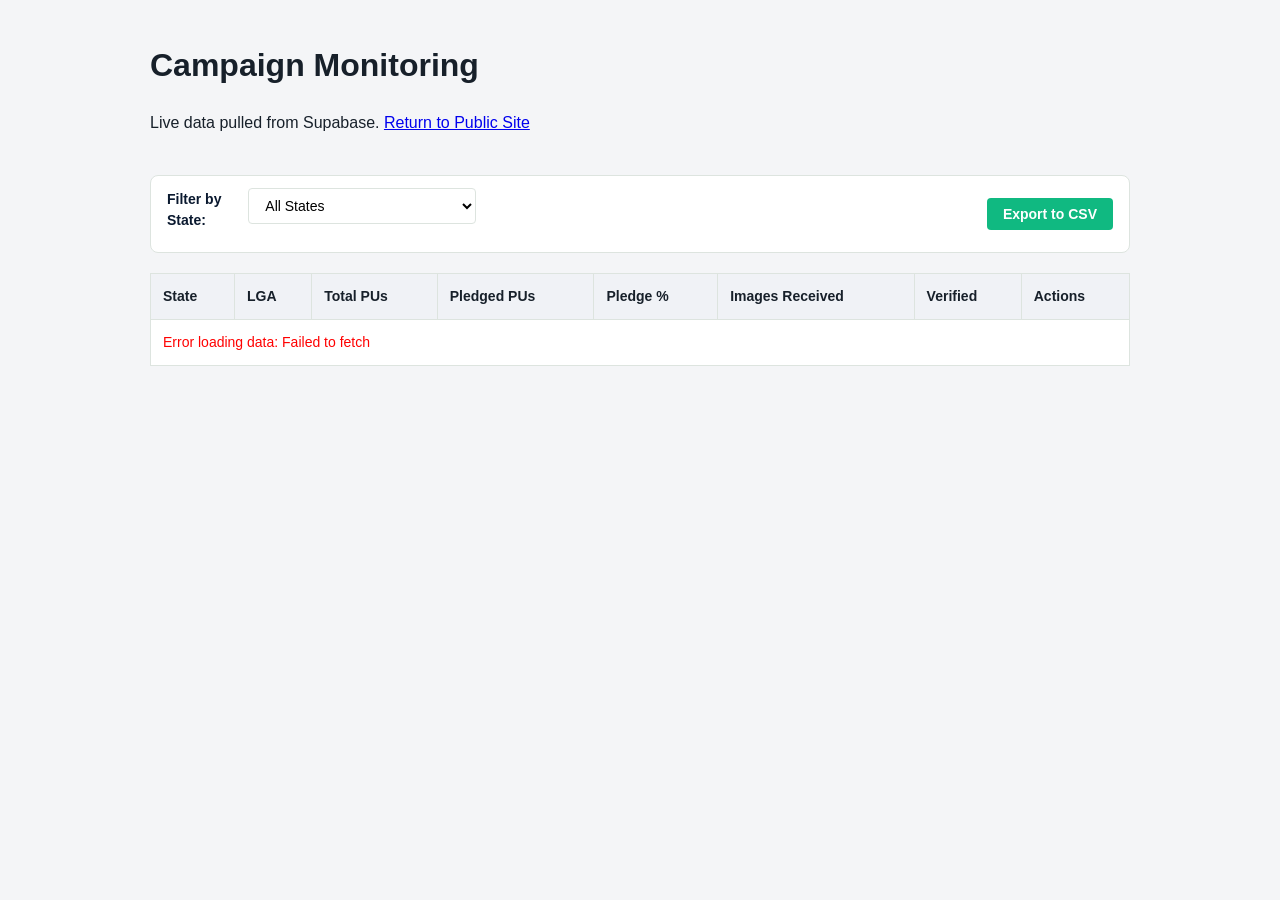
==== admin.html @ 3403c320 "Enhance filter bar with export button and styling Updated filter bar to include export functionality" ====
<!DOCTYPE html>
<html lang="en">
<head>
    <meta charset="UTF-8">
    <meta name="viewport" content="width=device-width, initial-scale=1.0">
    <title>Campaign Monitoring & Verification</title>
    <link rel="stylesheet" href="style.css">
    <style>
        body { padding: 20px; font-family: 'Inter', sans-serif; background: #F4F5F7; }
        table { width: 100%; border-collapse: collapse; margin-top: 20px; font-size: 14px; background: white; }
        th, td { padding: 12px; border: 1px solid #DDE4DF; text-align: left; }
        th { background: #f0f2f6; font-weight: 600; }
        tr:nth-child(even) { background: #fafbfc; }
        .highlight { background: #fff7e6; font-weight: bold; }
        
        /* Filter Bar Styles */
        .filter-bar { display: flex; justify-content: space-between; align-items: center; margin-top: 24px; background: white; padding: 12px 16px; border: 1px solid #DDE4DF; border-radius: 8px; }
        .filter-group { display: flex; align-items: center; gap: 12px; }
        .filter-group label { font-weight: 700; font-size: 14px; color: #0A192F; }
        .filter-group select { padding: 8px 12px; border: 1px solid #DDE4DF; border-radius: 4px; font-size: 14px; font-weight: 500; outline: none; cursor: pointer; min-width: 200px; }
        
        /* Export Button */
        .btn-export { background: #10B981; color: white; padding: 8px 16px; border: none; border-radius: 4px; font-size: 14px; font-weight: bold; cursor: pointer; transition: background 0.15s; }
        .btn-export:hover { background: #059669; }

        /* Main Table Button */
        .btn-manage { background: #0A192F; color: white; padding: 6px 12px; border: none; border-radius: 4px; cursor: pointer; font-weight: 600; font-size: 12px; }
        .btn-manage:hover { background: #1f3a5f; }

        /* Modal Styles */
        .modal { display: none; position: fixed; top: 0; left: 0; width: 100%; height: 100%; background: rgba(0,0,0,0.5); align-items: center; justify-content: center; z-index: 1000; }
        .modal-content { background: white; padding: 24px; border-radius: 8px; width: 95%; max-width: 700px; max-height: 90vh; overflow-y: auto; }
        .modal-header { display: flex; justify-content: space-between; align-items: center; margin-bottom: 16px; border-bottom: 1px solid #DDE4DF; padding-bottom: 12px; }
        .close-btn { background: none; border: none; font-size: 24px; cursor: pointer; color: #0A192F; }
        
        /* Search Bar inside Modal */
        .search-bar { display: flex; gap: 10px; margin-bottom: 20px; }
        .search-bar input { flex: 1; padding: 10px; border: 1px solid #DDE4DF; border-radius: 6px; font-size: 14px; }
        .search-bar button { background: #087443; color: white; padding: 10px 20px; border: none; border-radius: 6px; font-weight: bold; cursor: pointer; }

        /* Record Details */
        .record-box { border: 1px solid #DDE4DF; border-radius: 8px; padding: 16px; background: #F9FAFB; margin-bottom: 16px; display: none; }
        .detail-row { display: flex; justify-content: space-between; padding: 8px 0; border-bottom: 1px solid #E5E7EB; font-size: 14px; }
        .detail-row:last-child { border-bottom: none; }
        .detail-label { font-weight: 600; color: #4B5563; }
        .detail-value { font-weight: 700; color: #0A192F; }
        
        .btn-edit { background: #F59E0B; color: white; padding: 10px; border: none; border-radius: 6px; cursor: pointer; font-size: 14px; font-weight: bold; width: 100%; margin-bottom: 8px; }
        .btn-recall { background: #EF4444; color: white; padding: 10px; border: none; border-radius: 6px; cursor: pointer; font-size: 14px; font-weight: bold; width: 100%; }
        
        /* Edit Form */
        .form-grid { display: grid; grid-template-columns: 1fr 1fr; gap: 12px; margin-bottom: 16px; display: none; }
        .form-group label { display: block; font-size: 12px; font-weight: 600; margin-bottom: 4px; }
        .form-group input { width: 100%; padding: 8px; border: 1px solid #DDE4DF; border-radius: 4px; }

        /* Toast Notification Styles */
        #toast-container { position: fixed; bottom: 24px; right: 24px; z-index: 9999; display: flex; flex-direction: column; gap: 10px; }
        .toast { background: #087443; color: white; padding: 14px 20px; border-radius: 6px; box-shadow: 0 4px 12px rgba(0,0,0,0.15); font-weight: 600; font-size: 14px; opacity: 0; transform: translateY(20px); transition: all 0.3s ease; display: flex; align-items: center; gap: 8px; }
        .toast.error { background: #EF4444; }
        .toast.show { opacity: 1; transform: translateY(0); }
    </style>
</head>
<body>

<div class="container">
    <div style="display: flex; justify-content: space-between; align-items: center;">
        <div>
            <h1>Campaign Monitoring</h1>
            <p>Live data pulled from Supabase. <a href="index.html">Return to Public Site</a></p>
        </div>
    </div>
    
    <!-- Filter & Export Bar -->
    <div class="filter-bar">
        <div class="filter-group">
            <label for="stateFilter">Filter by State:</label>
            <select id="stateFilter" onchange="filterTable()">
                <option value="ALL">All States</option>
                <!-- Populated via JS -->
            </select>
        </div>
        
        <button class="btn-export" onclick="exportTableToCSV('campaign_monitoring.csv')">
            Export to CSV
        </button>
    </div>

    <div style="overflow-x: auto;">
        <table id="data-table">
            <thead>
                <tr>
                    <th>State</th>
                    <th>LGA</th>
                    <th>Total PUs</th>
                    <th>Pledged PUs</th>
                    <th>Pledge %</th>
                    <th>Images Received</th>
                    <th>Verified</th>
                    <th>Actions</th>
                </tr>
            </thead>
            <tbody id="table-body">
                <tr><td colspan="8">Loading data...</td></tr>
            </tbody>
        </table>
    </div>
</div>

<!-- LGA Management Modal -->
<div id="manageModal" class="modal">
    <div class="modal-content">
        <div class="modal-header">
            <h2 id="modalTitle">Manage Records: LGA Name</h2>
            <button class="close-btn" onclick="closeModal()">&times;</button>
        </div>
        
        <!-- View 1: Search for PU -->
        <div id="modal-view-search">
            <p style="font-size: 13px; color: #4B5563; margin-bottom: 12px;">Enter a specific Polling Unit Code to view, edit, or recall its record.</p>
            
            <div class="search-bar">
                <input type="text" id="searchPUCode" placeholder="e.g., 13/15/06/008">
                <button onclick="searchPU()">Search</button>
            </div>

            <!-- Search Results Box -->
            <div id="search-result-box" class="record-box">
                <h4 id="result-pu-title" style="margin-bottom: 12px; color: #087443;"></h4>
                
                <div class="detail-row"><span class="detail-label">Registered Voters</span><span class="detail-value" id="val-registered">--</span></div>
                <div class="detail-row"><span class="detail-label">Accredited Voters</span><span class="detail-value" id="val-accredited">--</span></div>
                <div class="detail-row"><span class="detail-label">Valid Votes</span><span class="detail-value" id="val-valid">--</span></div>
                <div class="detail-row"><span class="detail-label">Rejected Votes</span><span class="detail-value" id="val-rejected">--</span></div>
                
                <div style="display: grid; grid-template-columns: 1fr 1fr; gap: 10px; margin-top: 12px;">
                    <div class="detail-row"><span class="detail-label">APC</span><span class="detail-value" id="val-apc">--</span></div>
                    <div class="detail-row"><span class="detail-label">PDP</span><span class="detail-value" id="val-pdp">--</span></div>
                    <div class="detail-row"><span class="detail-label">ADC</span><span class="detail-value" id="val-adc">--</span></div>
                    <div class="detail-row"><span class="detail-label">NDC</span><span class="detail-value" id="val-ndc">--</span></div>
                </div>

                <div style="margin-top: 16px;">
                    <button class="btn-edit" onclick="showEditForm()">Edit / Correct Figures</button>
                    <button class="btn-recall" onclick="recallRecord()">Recall Record (Mark Invalid)</button>
                </div>
            </div>
        </div>

        <!-- View 2: Edit Form (Hidden by default) -->
        <div id="modal-view-edit" style="display: none;">
            <h3 id="edit-pu-title" style="margin-bottom: 16px; color: #087443;"></h3>
            <div class="form-grid" id="edit-form-grid" style="display: grid;">
                <div class="form-group"><label>Registered Voters</label><input type="number" id="edit-registered"></div>
                <div class="form-group"><label>Accredited Voters</label><input type="number" id="edit-accredited"></div>
                <div class="form-group"><label>Valid Votes</label><input type="number" id="edit-valid"></div>
                <div class="form-group"><label>Rejected Votes</label><input type="number" id="edit-rejected"></div>
                <div class="form-group"><label>APC</label><input type="number" id="edit-apc"></div>
                <div class="form-group"><label>PDP</label><input type="number" id="edit-pdp"></div>
                <div class="form-group"><label>ADC</label><input type="number" id="edit-adc"></div>
                <div class="form-group"><label>NDC</label><input type="number" id="edit-ndc"></div>
            </div>
            <div style="display: flex; gap: 10px; margin-top: 16px;">
                <button style="background: #E5E7EB; color: #0A192F; padding: 10px 16px; border: none; border-radius: 6px; font-weight: bold; cursor: pointer; flex: 1;" onclick="backToSearch()">Cancel</button>
                <button style="background: #087443; color: white; padding: 10px 16px; border: none; border-radius: 6px; font-weight: bold; cursor: pointer; flex: 1;" onclick="saveEdit()">Save Correction</button>
            </div>
        </div>
    </div>
</div>

<!-- Toast Container -->
<div id="toast-container"></div>

<script>
    const SUPABASE_URL = "https://slewytwwohwfxsyasorw.supabase.co";
    const SUPABASE_ANON_KEY = "eyJhbGciOiJIUzI1NiIsInR5cCI6IkpXVCJ9.eyJpc3MiOiJzdXBhYmFzZSIsInJlZiI6InNsZXd5dHd3b2h3ZnhzeWFzb3J3Iiwicm9sZSI6ImFub24iLCJpYXQiOjE3OTAwMDQ3NDcsImV4cCI6MjEwNTU4MDc0N30.MRBpz7VtXN1cv6tWet5BCSGBkO_USJpsVlCfn648GFc";
    
    const headers = {
        "apikey": SUPABASE_ANON_KEY,
        "Authorization": `Bearer ${SUPABASE_ANON_KEY}`,
        "Content-Type": "application/json"
    };

    let currentRecordId = null;
    let currentState = "";
    let currentLga = "";
    let globalDashboardData = []; 

    // --- TOAST NOTIFICATION HELPER ---
    function showToast(message, isError = false) {
        const container = document.getElementById("toast-container");
        const toast = document.createElement("div");
        toast.className = "toast" + (isError ? " error" : "");
        toast.innerHTML = (isError ? "❌ " : "✅ ") + message;
        container.appendChild(toast);
        
        setTimeout(() => toast.classList.add("show"), 10);
        setTimeout(() => {
            toast.classList.remove("show");
            setTimeout(() => toast.remove(), 300);
        }, 3000);
    }

    // --- EXPORT TO CSV FUNCTION ---
    function exportTableToCSV(filename) {
        const csv = [];
        const rows = document.querySelectorAll("#data-table tr");
        
        // Loop through all rows (headers and body)
        rows.forEach((row, index) => {
            const rowData = [];
            const cols = row.querySelectorAll("th, td");
            
            // Skip the "Actions" column (the last one)
            for (let i = 0; i < cols.length - 1; i++) {
                // Clean up text and wrap in quotes to handle commas in names
                let text = cols[i].innerText.trim();
                // If it's the "Manage Records" button column, skip
                if (text === "Manage Records") continue; 
                
                rowData.push(`"${text.replace(/"/g, '""')}"`);
            }
            
            // Only add row if it has data (prevents adding empty rows if table is empty)
            if (rowData.length > 0) {
                csv.push(rowData.join(","));
            }
        });

        // Create Blob and trigger download
        const csvFile = new Blob([csv.join("\n")], { type: "text/csv;charset=utf-8;" });
        const downloadLink = document.createElement("a");
        document.body.appendChild(downloadLink);
        
        if (navigator.msSaveOrOpenBlob) {
            navigator.msSaveOrOpenBlob(csvFile, filename); // For IE/Edge
        } else {
            downloadLink.href = URL.createObjectURL(csvFile);
            downloadLink.download = filename;
            downloadLink.click();
        }
        
        document.body.removeChild(downloadLink);
        showToast("CSV Exported successfully!");
    }

    // 1. Load Main Dashboard
    async function loadDashboard() {
        try {
            const res = await fetch(`${SUPABASE_URL}/rest/v1/campaign_monitoring?order=state_name.asc,lga_name.asc`, { headers });
            if (!res.ok) {
                const err = await res.json();
                throw new Error(err.message || `HTTP Error ${res.status}`);
            }
            
            globalDashboardData = await res.json();
            populateStateFilter(globalDashboardData);
            renderTable(globalDashboardData);

        } catch (err) {
            console.error(err);
            document.getElementById("table-body").innerHTML = `<tr><td colspan="8" style="color: red;">Error loading data: ${err.message}</td></tr>`;
        }
    }

    // 2. Populate State Filter Dropdown
    function populateStateFilter(data) {
        const stateFilter = document.getElementById('stateFilter');
        const uniqueStates = [...new Set(data.map(row => row.state_name))].sort();
        
        stateFilter.innerHTML = '<option value="ALL">All States</option>';
        uniqueStates.forEach(state => {
            const option = document.createElement('option');
            option.value = state;
            option.textContent = state;
            stateFilter.appendChild(option);
        });
    }

    // 3. Filter Table based on Dropdown
    function filterTable() {
        const selectedState = document.getElementById('stateFilter').value;
        
        if (selectedState === 'ALL') {
            renderTable(globalDashboardData);
        } else {
            const filteredData = globalDashboardData.filter(row => row.state_name === selectedState);
            renderTable(filteredData);
        }
    }

    // 4. Render Table
    function renderTable(data) {
        const tbody = document.getElementById("table-body");
        tbody.innerHTML = "";

        if (data.length === 0) {
            tbody.innerHTML = `<tr><td colspan="8" style="text-align: center;">No LGAs found for this state.</td></tr>`;
            return;
        }

        data.forEach(row => {
            const tr = document.createElement("tr");
            if (row.pledged_pus > 5 && row.images_received === 0) {
                tr.className = "highlight";
            }
            
            tr.innerHTML = `
                <td>${row.state_name}</td>
                <td>${row.lga_name}</td>
                <td>${row.total_pus}</td>
                <td><strong>${row.pledged_pus}</strong></td>
                <td>${row.pledge_coverage_pct}%</td>
                <td>${row.images_received}</td>
                <td>${row.results_verified}</td>
                <td><button class="btn-manage" onclick="openManageModal('${row.state_name}', '${row.lga_name}')">Manage Records</button></td>
            `;
            tbody.appendChild(tr);
        });
    }

    // 5. Open Modal
    function openManageModal(state, lga) {
        currentState = state;
        currentLga = lga;
        
        document.getElementById("modalTitle").innerText = `Manage Records: ${lga}, ${state}`;
        document.getElementById("modal-view-search").style.display = "block";
        document.getElementById("modal-view-edit").style.display = "none";
        document.getElementById("search-result-box").style.display = "none";
        document.getElementById("searchPUCode").value = "";
        document.getElementById("manageModal").style.display = "flex";
    }

    // 6. Search for a Specific PU
    async function searchPU() {
        const code = document.getElementById("searchPUCode").value.trim();
        if (!code) return showToast("Please enter a polling unit code.", true);

        try {
            const puRes = await fetch(`${SUPABASE_URL}/rest/v1/polling_units?full_code=eq.${encodeURIComponent(code)}&select=id,pu_name,state_name,lga_name`, { headers });
            
            if (!puRes.ok) {
                const errData = await puRes.json();
                throw new Error(errData.message || "Failed to fetch polling unit.");
            }

            const puData = await puRes.json();
            
            if (puData.length === 0) {
                return showToast("Polling unit code not found in the database.", true);
            }

            const pu = puData[0];
            const puState = (pu.state_name || "").toLowerCase().trim();
            const puLga = (pu.lga_name || "").toLowerCase().trim();
            const currState = (currentState || "").toLowerCase().trim();
            const currLga = (currentLga || "").toLowerCase().trim();

            if (puState !== currState || puLga !== currLga) {
                return showToast(`Warning: This PU belongs to ${pu.lga_name}, ${pu.state_name}.`, true);
            }

            document.getElementById("result-pu-title").innerText = `${pu.pu_name} (${code})`;

            const resRes = await fetch(`${SUPABASE_URL}/rest/v1/publishable_results?polling_unit_id=eq.${pu.id}&select=*`, { headers });
            
            if (!resRes.ok) {
                const errData = await resRes.json();
                throw new Error(errData.message || "Failed to fetch results.");
            }

            const resData = await resRes.json();

            if (resData.length === 0) {
                showToast("No valid result found for this polling unit.", true);
                document.getElementById("search-result-box").style.display = "none";
                return;
            }

            const record = resData[0];
            currentRecordId = record.id;

            document.getElementById("val-registered").innerText = record.registered_voters_value ?? "—";
            document.getElementById("val-accredited").innerText = record.accredited_voters_value ?? "—";
            document.getElementById("val-valid").innerText = record.valid_votes_value ?? "—";
            document.getElementById("val-rejected").innerText = record.rejected_votes_value ?? "—";
            document.getElementById("val-apc").innerText = record.apc_value ?? "—";
            document.getElementById("val-pdp").innerText = record.pdp_value ?? "—";
            document.getElementById("val-adc").innerText = record.adc_value ?? "—";
            document.getElementById("val-ndc").innerText = record.ndc_value ?? "—";

            document.getElementById("search-result-box").style.display = "block";
        } catch (err) {
            console.error(err);
            showToast("Error searching: " + err.message, true);
        }
    }

    // 7. Show Edit Form
    function showEditForm() {
        document.getElementById("edit-pu-title").innerText = document.getElementById("result-pu-title").innerText;
        document.getElementById("edit-registered").value = document.getElementById("val-registered").innerText;
        document.getElementById("edit-accredited").value = document.getElementById("val-accredited").innerText;
        document.getElementById("edit-valid").value = document.getElementById("val-valid").innerText;
        document.getElementById("edit-rejected").value = document.getElementById("val-rejected").innerText;
        document.getElementById("edit-apc").value = document.getElementById("val-apc").innerText;
        document.getElementById("edit-pdp").value = document.getElementById("val-pdp").innerText;
        document.getElementById("edit-adc").value = document.getElementById("val-adc").innerText;
        document.getElementById("edit-ndc").value = document.getElementById("val-ndc").innerText;

        document.getElementById("modal-view-search").style.display = "none";
        document.getElementById("modal-view-edit").style.display = "block";
    }

    function backToSearch() {
        document.getElementById("modal-view-edit").style.display = "none";
        document.getElementById("modal-view-search").style.display = "block";
    }

    // 8. Save Edit
    async function saveEdit() {
        if (!currentRecordId) return;

        const btn = document.querySelector('button[onclick="saveEdit()"]');
        const originalText = btn.innerText;
        btn.innerText = "Saving...";
        btn.disabled = true;

        const payload = {
            registered_voters_value: Number(document.getElementById("edit-registered").value) || 0,
            accredited_voters_value: Number(document.getElementById("edit-accredited").value) || 0,
            valid_votes_value: Number(document.getElementById("edit-valid").value) || 0,
            rejected_votes_value: Number(document.getElementById("edit-rejected").value) || 0,
            apc_value: Number(document.getElementById("edit-apc").value) || 0,
            pdp_value: Number(document.getElementById("edit-pdp").value) || 0,
            adc_value: Number(document.getElementById("edit-adc").value) || 0,
            ndc_value: Number(document.getElementById("edit-ndc").value) || 0
        };

        try {
            const res = await fetch(`${SUPABASE_URL}/rest/v1/result_extractions?id=eq.${currentRecordId}`, {
                method: "PATCH",
                headers: headers,
                body: JSON.stringify(payload)
            });

            if (res.ok) {
                showToast("Record corrected successfully!");
                backToSearch();
                searchPU(); 
                loadDashboard(); 
            } else {
                const errText = await res.text();
                console.error("Update failed:", errText);
                showToast("Error updating record.", true);
            }
        } catch (err) {
            console.error(err);
            showToast("Network error. Please try again.", true);
        } finally {
            btn.innerText = originalText;
            btn.disabled = false;
        }
    }

    // 9. Recall Record
    async function recallRecord() {
        if (!currentRecordId) return;
        
        if (!confirm("Are you sure you want to recall this record? It will be hidden from the public dashboard.")) return;

        const btn = document.querySelector('.btn-recall');
        const originalText = btn.innerText;
        btn.innerText = "Recalling...";
        btn.disabled = true;

        try {
            const res = await fetch(`${SUPABASE_URL}/rest/v1/result_extractions?id=eq.${currentRecordId}`, {
                method: "PATCH",
                headers: headers,
                body: JSON.stringify({ is_valid: false })
            });

            if (res.ok) {
                showToast("Record recalled and hidden from public.");
                closeModal();
                loadDashboard();
            } else {
                const errText = await res.text();
                console.error("Recall failed:", errText);
                showToast("Error recalling record.", true);
            }
        } catch (err) {
            console.error(err);
            showToast("Network error. Please try again.", true);
        } finally {
            btn.innerText = originalText;
            btn.disabled = false;
        }
    }

    function closeModal() {
        document.getElementById("manageModal").style.display = "none";
    }

    // Init
    loadDashboard();
</script>
</body>
</html>
---- style.css ----
/* =========================================
   BASE & LAYOUT
   ========================================= */
:root {
    --bg: #f5f7f9;
    --card: #ffffff;
    --ink: #17202a;
    --muted: #5f6b76;
    --line: #dfe4e8;
    --amber-bg: #fff7e6;
    --amber-line: #f0c14b;
    --amber-ink: #7a5200;
    --link: #0b5cad;
}

* {
    box-sizing: border-box;
}

body {
    margin: 0;
    font-family: -apple-system, BlinkMacSystemFont, "Segoe UI", Roboto, Helvetica, Arial, sans-serif;
    background: var(--bg);
    color: var(--ink);
    line-height: 1.5;
}

.container {
    width: min(980px, 92%);
    margin: 0 auto;
}

/* =========================================
   HEADER
   ========================================= */
.site-header {
    background: var(--card);
    border-bottom: 1px solid var(--line);
    padding: 32px 0;
}

.site-header h1 {
    margin: 0 0 8px;
    font-size: 32px;
    letter-spacing: -0.01em;
}

.alert-title {
    display: inline-block;
    margin: 14px 0 12px;
    padding: 8px 14px;
    background: var(--amber-bg);
    border: 1px solid var(--amber-line);
    border-left: 5px solid var(--amber-line);
    border-radius: 4px;
    color: var(--amber-ink);
    font-weight: 700;
    font-size: 15px;
}

.disclaimer {
    font-size: 14px;
    color: var(--muted);
    margin: 0;
    max-width: 780px;
}

.disclaimer a {
    color: var(--link);
    text-decoration: none;
}

.disclaimer a:hover {
    text-decoration: underline;
}

/* =========================================
   SECTIONS & CARDS
   ========================================= */
.section {
    margin: 28px 0;
}

.section h2 {
    margin-top: 0;
    margin-bottom: 16px;
    font-size: 20px;
}

/* Used for the State summary */
.card {
    background: var(--card);
    border: 1px solid var(--line);
    border-radius: 10px;
    padding: 24px;
    margin-bottom: 24px;
}

.card-header {
    display: flex;
    justify-content: space-between;
    align-items: flex-start;
    gap: 16px;
    margin-bottom: 16px;
    flex-wrap: wrap;
}

.card-header h3 {
    margin: 0 0 8px 0;
    font-size: 22px;
}

/* Coverage block (Top right of state card) */
.coverage-block {
    text-align: right;
}

.coverage-block .pct {
    font-size: 24px;
    font-weight: 700;
    line-height: 1.1;
    color: var(--ink);
}

.coverage-block .label {
    font-size: 13px;
    color: var(--muted);
}

/* Yellow badge */
.not-official {
    display: inline-block;
    padding: 4px 10px;
    background: var(--amber-bg);
    border: 1px solid var(--amber-line);
    border-radius: 3px;
    font-size: 12px;
    color: var(--amber-ink);
    font-weight: 700;
    text-transform: uppercase;
    letter-spacing: 0.02em;
}

/* =========================================
   DATA GRIDS (Parties & Turnout)
   ========================================= */
.figures {
    display: grid;
    grid-template-columns: repeat(auto-fit, minmax(140px, 1fr));
    gap: 12px 20px;
    margin-bottom: 20px;
}

.figure {
    display: flex;
    flex-direction: column;
}

.figure .label {
    font-size: 12px;
    color: var(--muted);
    text-transform: uppercase;
    letter-spacing: 0.03em;
}

.figure .value {
    font-size: 22px;
    font-weight: 700;
    font-variant-numeric: tabular-nums;
}

.figure .value.dash {
    color: var(--muted);
    font-weight: 400;
}

/* =========================================
   META & FOOTERS
   ========================================= */
.meta {
    margin-top: 20px;
    padding-top: 16px;
    border-top: 1px solid var(--line);
    font-size: 14px;
    color: var(--muted);
}

.meta p {
    margin: 0 0 8px 0;
}

.meta strong {
    color: var(--ink);
    font-weight: 600;
}

.meta a {
    color: var(--link);
    text-decoration: none;
}

.meta a:hover {
    text-decoration: underline;
}

/* =========================================
   LGA TABLE
   ========================================= */
.table-wrap {
    overflow-x: auto;
}

.lga-table {
    width: 100%;
    border-collapse: collapse;
    background: var(--card);
    border: 1px solid var(--line);
    border-radius: 10px;
    overflow: hidden;
    font-size: 15px;
}

.lga-table th,
.lga-table td {
    padding: 14px 16px;
    border-bottom: 1px solid var(--line);
    font-variant-numeric: tabular-nums;
    vertical-align: top;
    text-align: left;
}

/* Force right alignment on all columns except the first one */
.lga-table th:not(:first-child),
.lga-table td:not(:first-child) {
    text-align: right !important; 
}

.lga-table th {
    background: #f0f2f6;
    font-size: 12px;
    text-transform: uppercase;
    letter-spacing: 0.04em;
    color: var(--muted);
    font-weight: 600;
}

.lga-table td.dash {
    color: var(--muted);
}

.lga-table tbody tr:last-child td {
    border-bottom: none;
}

.lga-table tbody tr:hover {
    background: #fafbfc;
}

/* =========================================
   STATES (Empty, Error, Warnings)
   ========================================= */
.empty-state {
    padding: 20px 22px;
    background: var(--card);
    border: 1px dashed var(--line);
    border-radius: 10px;
    color: var(--muted);
    font-size: 14px;
}

.empty-state a {
    color: var(--link);
    text-decoration: none;
}

.empty-state a:hover {
    text-decoration: underline;
}

.coverage-warn {
    background: var(--amber-bg);
    border: 1px solid var(--amber-line);
    border-radius: 8px;
    padding: 16px 20px;
    color: var(--amber-ink);
    font-size: 14px;
    margin-bottom: 24px;
}

.coverage-warn strong {
    display: block;
    margin-bottom: 4px;
    font-size: 15px;
}

.error {
    padding: 14px;
    border-radius: 6px;
    background: #fff1f1;
    color: #9b1c1c;
}

/* =========================================
   FORM ELEMENTS
   ========================================= */
label {
    display: block;
    margin-bottom: 8px;
    font-weight: 600;
}

select {
    width: 100%;
    max-width: 400px;
    padding: 12px;
    border: 1px solid #cbd3da;
    border-radius: 6px;
    background: var(--card);
    font-size: 16px;
    margin-bottom: 16px;
}

/* =========================================
   FOOTER & RESPONSIVE
   ========================================= */
footer {
    border-top: 1px solid var(--line);
    padding: 24px 0;
    color: var(--muted);
    font-size: 13px;
    background: var(--card);
    margin-top: 40px;
}

footer a {
    color: var(--link);
    text-decoration: none;
}

footer a:hover {
    text-decoration: underline;
}

@media (max-width: 700px) {
    .site-header h1 {
        font-size: 26px;
    }

    .card {
        padding: 16px;
    }

    .figures {
        grid-template-columns: repeat(2, 1fr);
    }

    .figure .value {
        font-size: 18px;
    }

    .card-header {
        flex-direction: column;
    }

    .coverage-block {
        text-align: left;
        margin-top: 10px;
    }
}
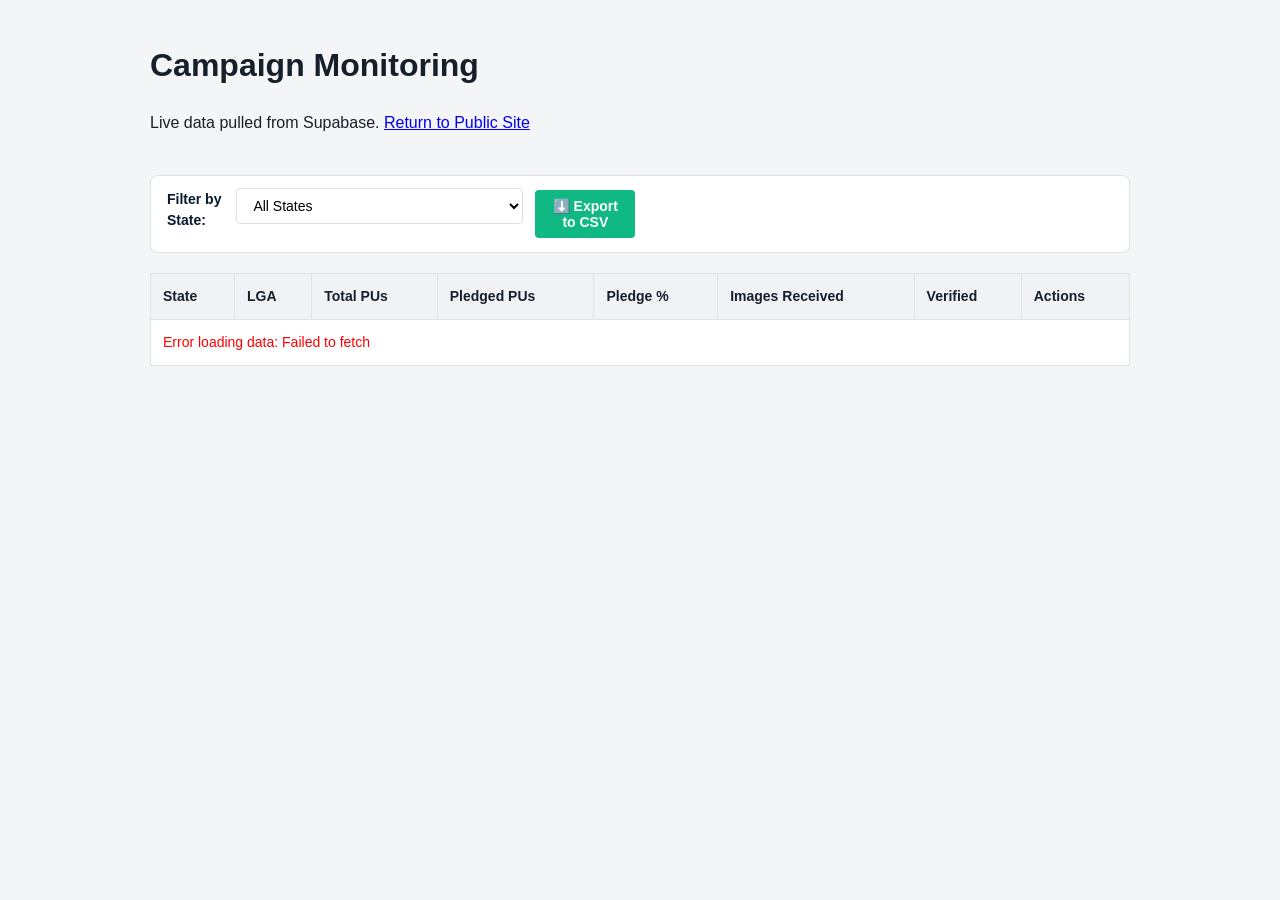
==== commit db15b203: "Refactor filter bar styles and clean up export button Updated filter bar styles for better alignment" ====
--- a/admin.html
+++ b/admin.html
@@ -13,8 +13,8 @@
         tr:nth-child(even) { background: #fafbfc; }
         .highlight { background: #fff7e6; font-weight: bold; }
         
-        /* Filter Bar Styles */
-        .filter-bar { display: flex; justify-content: space-between; align-items: center; margin-top: 24px; background: white; padding: 12px 16px; border: 1px solid #DDE4DF; border-radius: 8px; }
+        /* Filter Bar Styles (Updated to group items together) */
+        .filter-bar { display: flex; justify-content: flex-start; align-items: center; margin-top: 24px; background: white; padding: 12px 16px; border: 1px solid #DDE4DF; border-radius: 8px; }
         .filter-group { display: flex; align-items: center; gap: 12px; }
         .filter-group label { font-weight: 700; font-size: 14px; color: #0A192F; }
         .filter-group select { padding: 8px 12px; border: 1px solid #DDE4DF; border-radius: 4px; font-size: 14px; font-weight: 500; outline: none; cursor: pointer; min-width: 200px; }
@@ -78,11 +78,11 @@
                 <option value="ALL">All States</option>
                 <!-- Populated via JS -->
             </select>
+            
+            <button class="btn-export" onclick="exportTableToCSV('campaign_monitoring.csv')">
+                ⬇️ Export to CSV
+            </button>
         </div>
-        
-        <button class="btn-export" onclick="exportTableToCSV('campaign_monitoring.csv')">
-            Export to CSV
-        </button>
     </div>
 
     <div style="overflow-x: auto;">
@@ -205,34 +205,30 @@
         const csv = [];
         const rows = document.querySelectorAll("#data-table tr");
         
-        // Loop through all rows (headers and body)
         rows.forEach((row, index) => {
             const rowData = [];
             const cols = row.querySelectorAll("th, td");
             
             // Skip the "Actions" column (the last one)
             for (let i = 0; i < cols.length - 1; i++) {
-                // Clean up text and wrap in quotes to handle commas in names
                 let text = cols[i].innerText.trim();
-                // If it's the "Manage Records" button column, skip
                 if (text === "Manage Records") continue; 
                 
+                // Wrap in quotes to handle commas in names
                 rowData.push(`"${text.replace(/"/g, '""')}"`);
             }
             
-            // Only add row if it has data (prevents adding empty rows if table is empty)
             if (rowData.length > 0) {
                 csv.push(rowData.join(","));
             }
         });
 
-        // Create Blob and trigger download
         const csvFile = new Blob([csv.join("\n")], { type: "text/csv;charset=utf-8;" });
         const downloadLink = document.createElement("a");
         document.body.appendChild(downloadLink);
         
         if (navigator.msSaveOrOpenBlob) {
-            navigator.msSaveOrOpenBlob(csvFile, filename); // For IE/Edge
+            navigator.msSaveOrOpenBlob(csvFile, filename); 
         } else {
             downloadLink.href = URL.createObjectURL(csvFile);
             downloadLink.download = filename;
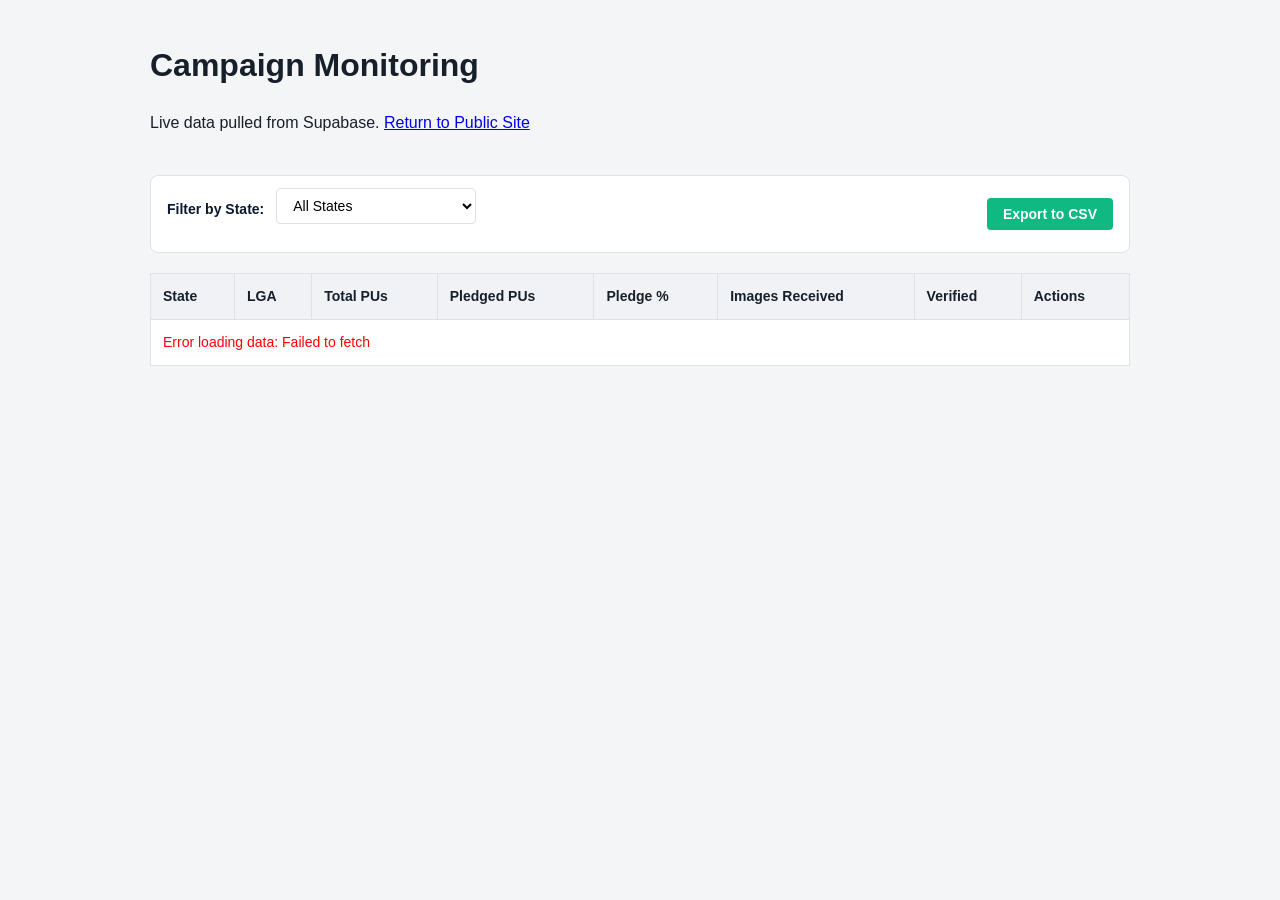
==== commit e4511dba: "Refine filter bar and export button styles Updated filter bar styles for improved spacing and alignm" ====
--- a/admin.html
+++ b/admin.html
@@ -13,14 +13,14 @@
         tr:nth-child(even) { background: #fafbfc; }
         .highlight { background: #fff7e6; font-weight: bold; }
         
-        /* Filter Bar Styles (Updated to group items together) */
-        .filter-bar { display: flex; justify-content: flex-start; align-items: center; margin-top: 24px; background: white; padding: 12px 16px; border: 1px solid #DDE4DF; border-radius: 8px; }
+        /* Filter Bar Styles (Fixed spacing and alignment) */
+        .filter-bar { display: flex; justify-content: space-between; align-items: center; margin-top: 24px; background: white; padding: 12px 16px; border: 1px solid #DDE4DF; border-radius: 8px; }
         .filter-group { display: flex; align-items: center; gap: 12px; }
-        .filter-group label { font-weight: 700; font-size: 14px; color: #0A192F; }
+        .filter-group label { font-weight: 700; font-size: 14px; color: #0A192F; white-space: nowrap; }
         .filter-group select { padding: 8px 12px; border: 1px solid #DDE4DF; border-radius: 4px; font-size: 14px; font-weight: 500; outline: none; cursor: pointer; min-width: 200px; }
         
         /* Export Button */
-        .btn-export { background: #10B981; color: white; padding: 8px 16px; border: none; border-radius: 4px; font-size: 14px; font-weight: bold; cursor: pointer; transition: background 0.15s; }
+        .btn-export { background: #10B981; color: white; padding: 8px 16px; border: none; border-radius: 4px; font-size: 14px; font-weight: bold; cursor: pointer; transition: background 0.15s; white-space: nowrap; }
         .btn-export:hover { background: #059669; }
 
         /* Main Table Button */
@@ -78,11 +78,11 @@
                 <option value="ALL">All States</option>
                 <!-- Populated via JS -->
             </select>
-            
-            <button class="btn-export" onclick="exportTableToCSV('campaign_monitoring.csv')">
-                ⬇️ Export to CSV
-            </button>
         </div>
+        
+        <button class="btn-export" onclick="exportTableToCSV('campaign_monitoring.csv')">
+            Export to CSV
+        </button>
     </div>
 
     <div style="overflow-x: auto;">
@@ -209,12 +209,9 @@
             const rowData = [];
             const cols = row.querySelectorAll("th, td");
             
-            // Skip the "Actions" column (the last one)
             for (let i = 0; i < cols.length - 1; i++) {
                 let text = cols[i].innerText.trim();
                 if (text === "Manage Records") continue; 
-                
-                // Wrap in quotes to handle commas in names
                 rowData.push(`"${text.replace(/"/g, '""')}"`);
             }
             
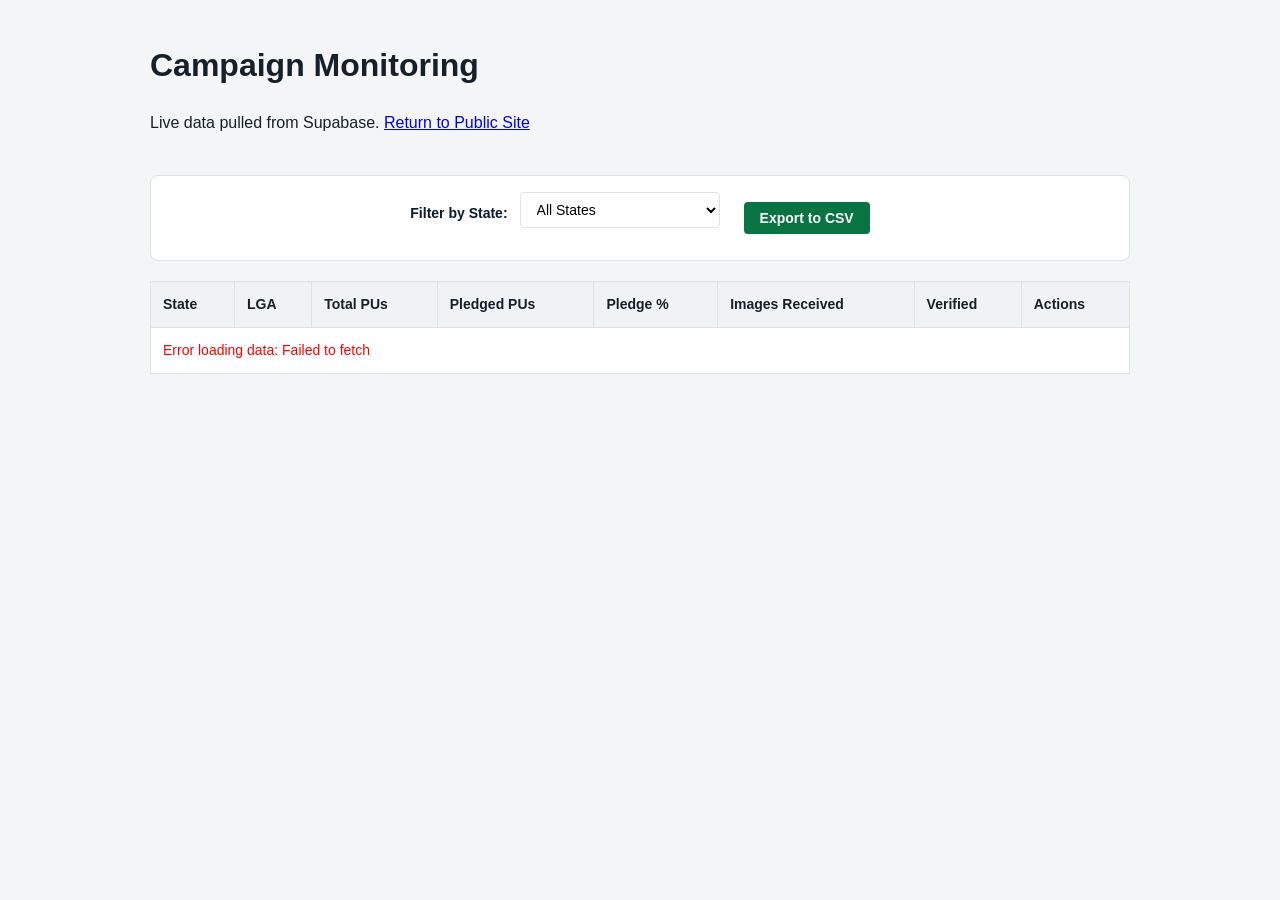
==== commit 8bd0bfac: "Refactor filter bar and export button styles" ====
--- a/admin.html
+++ b/admin.html
@@ -13,15 +13,36 @@
         tr:nth-child(even) { background: #fafbfc; }
         .highlight { background: #fff7e6; font-weight: bold; }
         
-        /* Filter Bar Styles (Fixed spacing and alignment) */
-        .filter-bar { display: flex; justify-content: space-between; align-items: center; margin-top: 24px; background: white; padding: 12px 16px; border: 1px solid #DDE4DF; border-radius: 8px; }
+        /* Filter Bar Styles (Centered & Dark Green Button) */
+        .filter-bar { 
+            display: flex; 
+            justify-content: center; 
+            align-items: center; 
+            gap: 24px; 
+            margin-top: 24px; 
+            background: white; 
+            padding: 16px; 
+            border: 1px solid #DDE4DF; 
+            border-radius: 8px; 
+        }
         .filter-group { display: flex; align-items: center; gap: 12px; }
         .filter-group label { font-weight: 700; font-size: 14px; color: #0A192F; white-space: nowrap; }
         .filter-group select { padding: 8px 12px; border: 1px solid #DDE4DF; border-radius: 4px; font-size: 14px; font-weight: 500; outline: none; cursor: pointer; min-width: 200px; }
         
-        /* Export Button */
-        .btn-export { background: #10B981; color: white; padding: 8px 16px; border: none; border-radius: 4px; font-size: 14px; font-weight: bold; cursor: pointer; transition: background 0.15s; white-space: nowrap; }
-        .btn-export:hover { background: #059669; }
+        /* Export Button (Now Dark Green) */
+        .btn-export { 
+            background: #087443; 
+            color: white; 
+            padding: 8px 16px; 
+            border: none; 
+            border-radius: 4px; 
+            font-size: 14px; 
+            font-weight: bold; 
+            cursor: pointer; 
+            transition: background 0.15s; 
+            white-space: nowrap; 
+        }
+        .btn-export:hover { background: #065C35; }
 
         /* Main Table Button */
         .btn-manage { background: #0A192F; color: white; padding: 6px 12px; border: none; border-radius: 4px; cursor: pointer; font-weight: 600; font-size: 12px; }
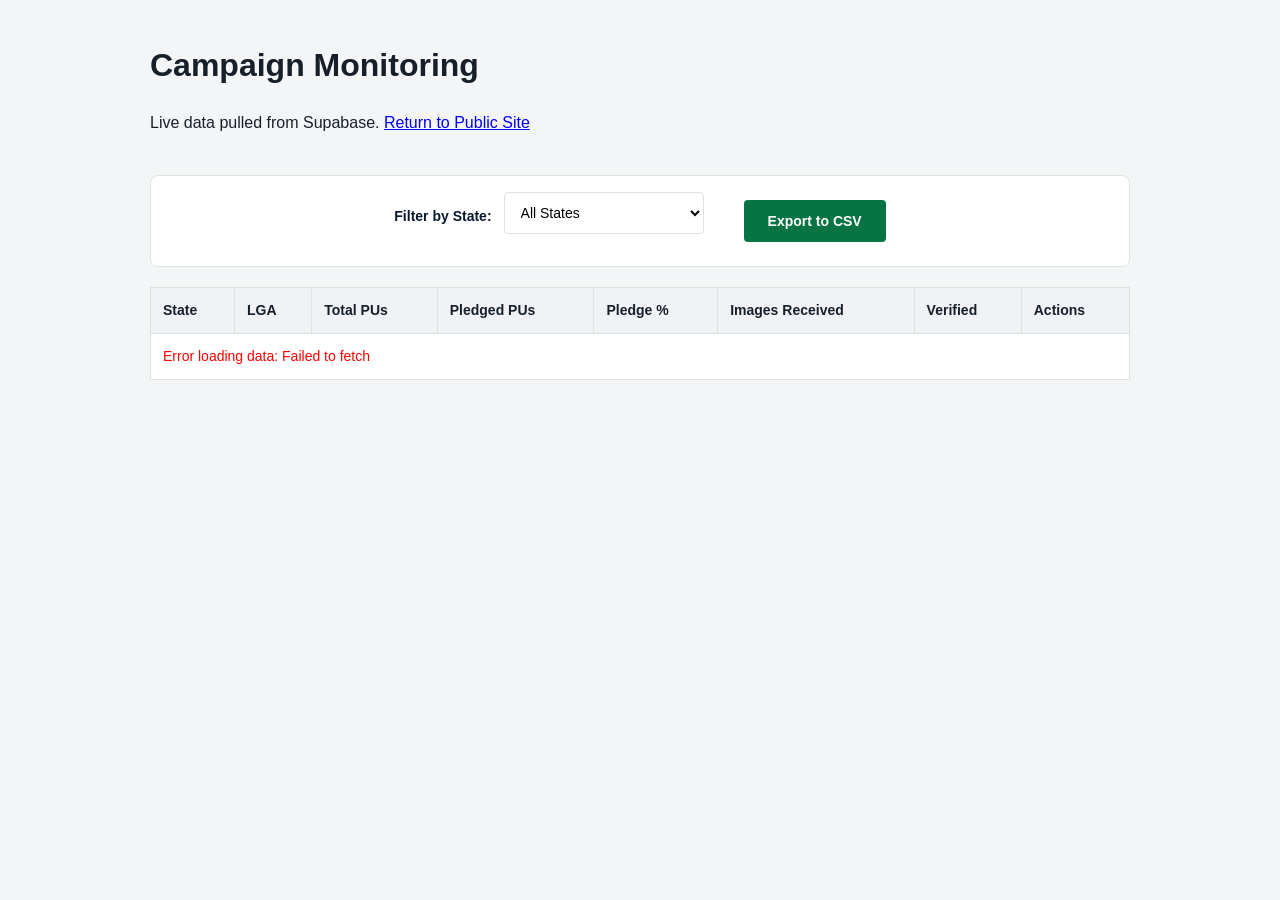
==== commit c9069eb5: "Revise filter bar styles and button heights Updated filter bar styles for improved layout and consis" ====
--- a/admin.html
+++ b/admin.html
@@ -13,12 +13,12 @@
         tr:nth-child(even) { background: #fafbfc; }
         .highlight { background: #fff7e6; font-weight: bold; }
         
-        /* Filter Bar Styles (Centered & Dark Green Button) */
+        /* Filter Bar Styles (Centered, Wider Gap, Same Height) */
         .filter-bar { 
             display: flex; 
             justify-content: center; 
             align-items: center; 
-            gap: 24px; 
+            gap: 40px; /* Increased gap between dropdown and button */
             margin-top: 24px; 
             background: white; 
             padding: 16px; 
@@ -27,13 +27,28 @@
         }
         .filter-group { display: flex; align-items: center; gap: 12px; }
         .filter-group label { font-weight: 700; font-size: 14px; color: #0A192F; white-space: nowrap; }
-        .filter-group select { padding: 8px 12px; border: 1px solid #DDE4DF; border-radius: 4px; font-size: 14px; font-weight: 500; outline: none; cursor: pointer; min-width: 200px; }
-        
-        /* Export Button (Now Dark Green) */
+        
+        /* Force Dropdown to specific height */
+        .filter-group select { 
+            padding: 0 12px; 
+            height: 42px; 
+            box-sizing: border-box;
+            border: 1px solid #DDE4DF; 
+            border-radius: 4px; 
+            font-size: 14px; 
+            font-weight: 500; 
+            outline: none; 
+            cursor: pointer; 
+            min-width: 200px; 
+        }
+        
+        /* Force Button to match exact height */
         .btn-export { 
             background: #087443; 
             color: white; 
-            padding: 8px 16px; 
+            padding: 0 24px; 
+            height: 42px; 
+            box-sizing: border-box;
             border: none; 
             border-radius: 4px; 
             font-size: 14px; 
@@ -41,6 +56,9 @@
             cursor: pointer; 
             transition: background 0.15s; 
             white-space: nowrap; 
+            display: inline-flex;
+            align-items: center;
+            justify-content: center;
         }
         .btn-export:hover { background: #065C35; }
 
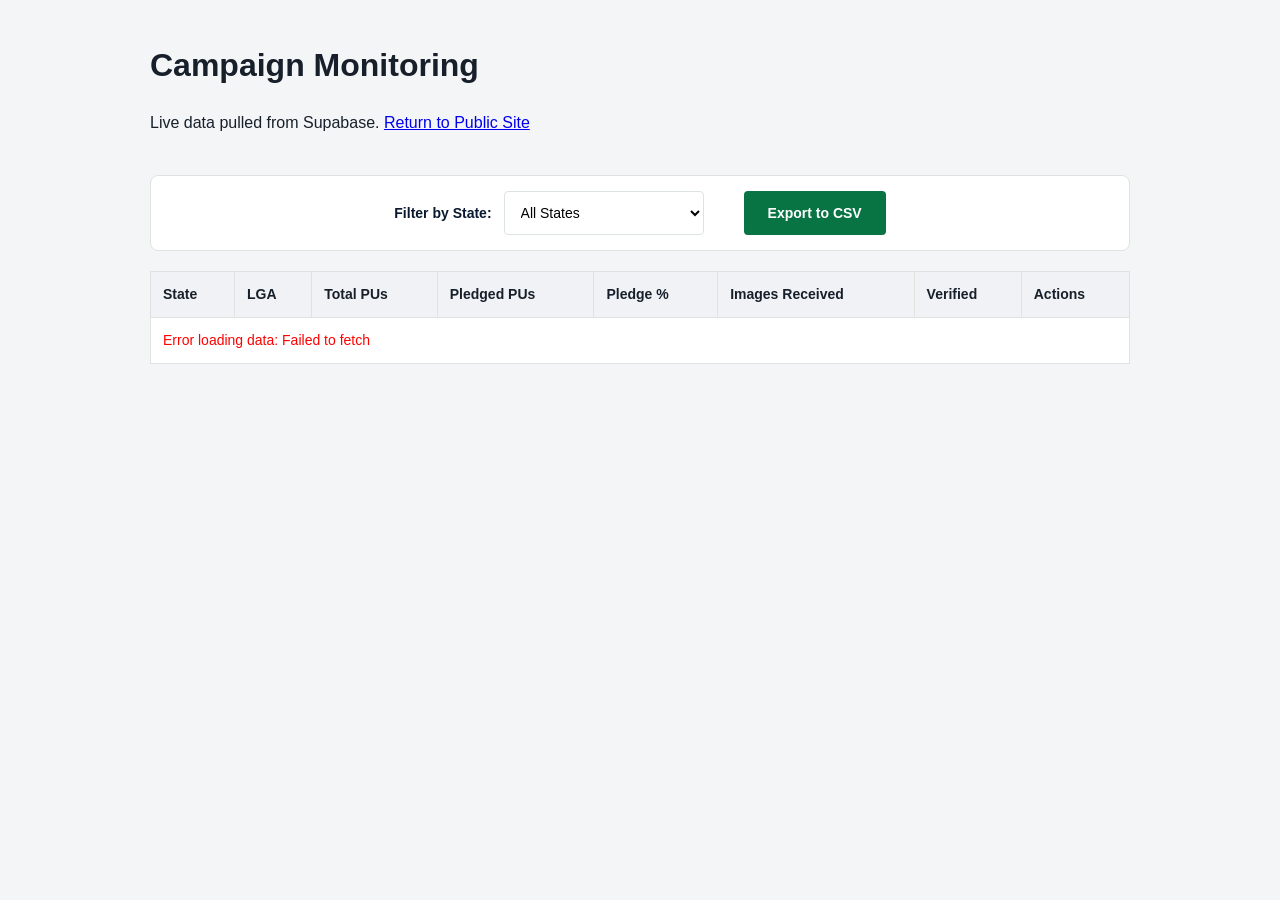
==== commit f9a016f8: "Refactor filter bar and button styles Updated filter bar and button styles for strict alignment and " ====
--- a/admin.html
+++ b/admin.html
@@ -13,25 +13,40 @@
         tr:nth-child(even) { background: #fafbfc; }
         .highlight { background: #fff7e6; font-weight: bold; }
         
-        /* Filter Bar Styles (Centered, Wider Gap, Same Height) */
+        /* Filter Bar Styles (Strict Alignment) */
         .filter-bar { 
             display: flex; 
             justify-content: center; 
             align-items: center; 
-            gap: 40px; /* Increased gap between dropdown and button */
+            gap: 40px; /* Wider gap */
             margin-top: 24px; 
             background: white; 
             padding: 16px; 
             border: 1px solid #DDE4DF; 
             border-radius: 8px; 
-        }
-        .filter-group { display: flex; align-items: center; gap: 12px; }
-        .filter-group label { font-weight: 700; font-size: 14px; color: #0A192F; white-space: nowrap; }
-        
-        /* Force Dropdown to specific height */
+            height: 76px; /* Fixed height for the bar */
+            box-sizing: border-box;
+        }
+        .filter-group { 
+            display: flex; 
+            align-items: center; 
+            gap: 12px; 
+            height: 44px; /* Match element height */
+        }
+        .filter-group label { 
+            font-weight: 700; 
+            font-size: 14px; 
+            color: #0A192F; 
+            white-space: nowrap; 
+            margin: 0;
+            line-height: 44px; /* Align text perfectly */
+        }
+        
+        /* Force Dropdown Size & Reset Margins */
         .filter-group select { 
+            height: 44px; 
             padding: 0 12px; 
-            height: 42px; 
+            margin: 0;
             box-sizing: border-box;
             border: 1px solid #DDE4DF; 
             border-radius: 4px; 
@@ -40,14 +55,16 @@
             outline: none; 
             cursor: pointer; 
             min-width: 200px; 
-        }
-        
-        /* Force Button to match exact height */
+            background-color: #fff;
+        }
+        
+        /* Force Button Size & Match Dropdown */
         .btn-export { 
             background: #087443; 
             color: white; 
             padding: 0 24px; 
-            height: 42px; 
+            height: 44px; 
+            margin: 0; /* Reset any default margin */
             box-sizing: border-box;
             border: none; 
             border-radius: 4px; 
@@ -59,6 +76,7 @@
             display: inline-flex;
             align-items: center;
             justify-content: center;
+            align-self: center; /* Force alignment within flex container */
         }
         .btn-export:hover { background: #065C35; }
 
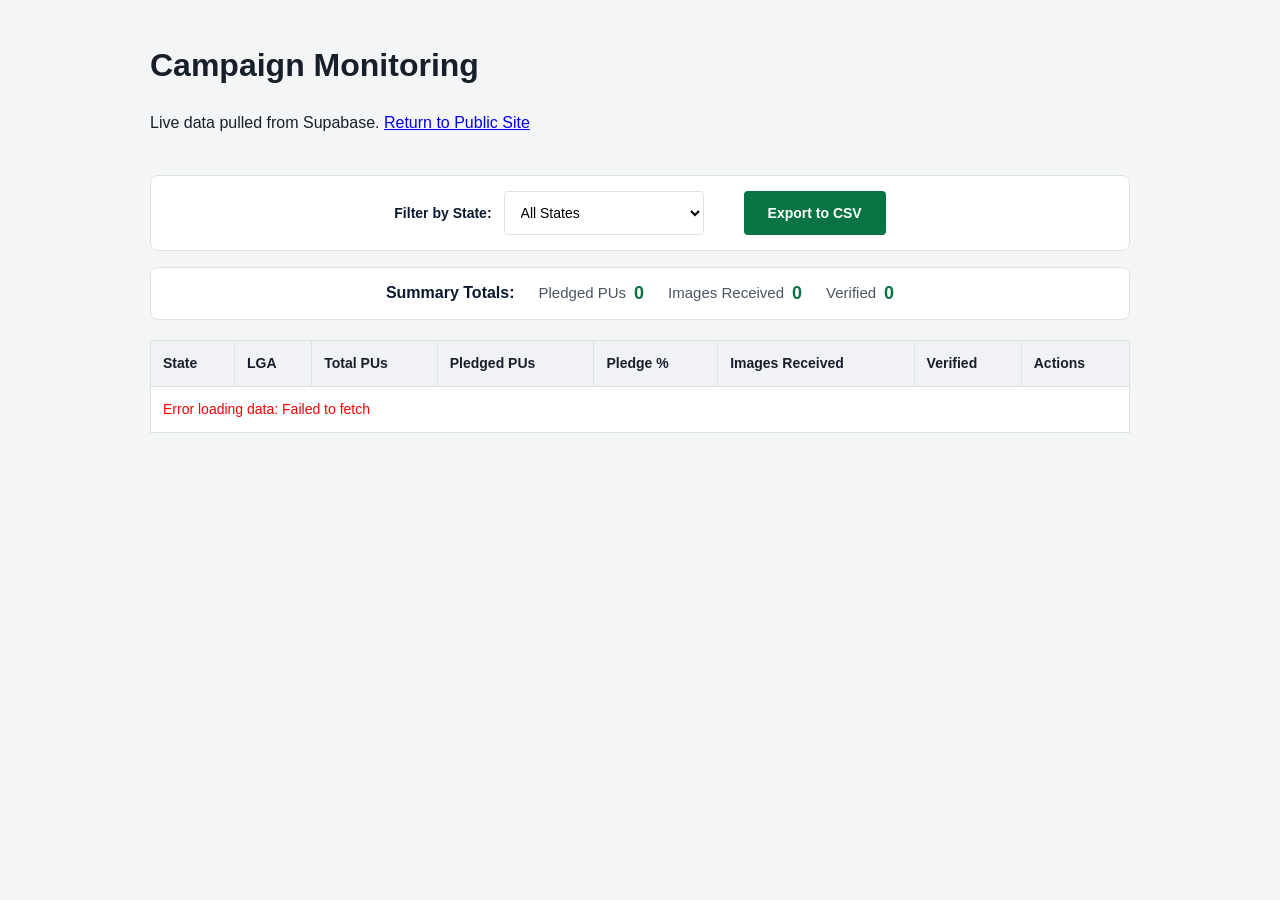
==== commit d4921fd8: "Refactor filter bar styles and add summary totals" ====
--- a/admin.html
+++ b/admin.html
@@ -13,25 +13,25 @@
         tr:nth-child(even) { background: #fafbfc; }
         .highlight { background: #fff7e6; font-weight: bold; }
         
-        /* Filter Bar Styles (Strict Alignment) */
+        /* Filter Bar Styles */
         .filter-bar { 
             display: flex; 
             justify-content: center; 
             align-items: center; 
-            gap: 40px; /* Wider gap */
+            gap: 40px; 
             margin-top: 24px; 
             background: white; 
             padding: 16px; 
             border: 1px solid #DDE4DF; 
             border-radius: 8px; 
-            height: 76px; /* Fixed height for the bar */
+            height: 76px; 
             box-sizing: border-box;
         }
         .filter-group { 
             display: flex; 
             align-items: center; 
             gap: 12px; 
-            height: 44px; /* Match element height */
+            height: 44px; 
         }
         .filter-group label { 
             font-weight: 700; 
@@ -39,10 +39,8 @@
             color: #0A192F; 
             white-space: nowrap; 
             margin: 0;
-            line-height: 44px; /* Align text perfectly */
-        }
-        
-        /* Force Dropdown Size & Reset Margins */
+            line-height: 44px; 
+        }
         .filter-group select { 
             height: 44px; 
             padding: 0 12px; 
@@ -57,14 +55,12 @@
             min-width: 200px; 
             background-color: #fff;
         }
-        
-        /* Force Button Size & Match Dropdown */
         .btn-export { 
             background: #087443; 
             color: white; 
             padding: 0 24px; 
             height: 44px; 
-            margin: 0; /* Reset any default margin */
+            margin: 0;
             box-sizing: border-box;
             border: none; 
             border-radius: 4px; 
@@ -76,9 +72,27 @@
             display: inline-flex;
             align-items: center;
             justify-content: center;
-            align-self: center; /* Force alignment within flex container */
+            align-self: center;
         }
         .btn-export:hover { background: #065C35; }
+
+        /* Summary Totals Bar */
+        .summary-totals {
+            display: flex;
+            justify-content: center;
+            align-items: center;
+            gap: 24px;
+            margin-top: 16px;
+            background: white;
+            padding: 12px 16px;
+            border: 1px solid #DDE4DF;
+            border-radius: 8px;
+            font-size: 15px;
+        }
+        .summary-totals h3 { margin: 0; font-size: 16px; font-weight: 700; color: #0A192F; }
+        .summary-item { display: flex; align-items: center; gap: 8px; }
+        .summary-item span { color: #4B5563; font-weight: 500; }
+        .summary-item strong { color: #087443; font-size: 18px; font-weight: 800; }
 
         /* Main Table Button */
         .btn-manage { background: #0A192F; color: white; padding: 6px 12px; border: none; border-radius: 4px; cursor: pointer; font-weight: 600; font-size: 12px; }
@@ -140,6 +154,14 @@
         <button class="btn-export" onclick="exportTableToCSV('campaign_monitoring.csv')">
             Export to CSV
         </button>
+    </div>
+
+    <!-- Summary Totals Bar -->
+    <div class="summary-totals">
+        <h3>Summary Totals:</h3>
+        <div class="summary-item"><span>Pledged PUs</span> <strong id="sum-pledged">0</strong></div>
+        <div class="summary-item"><span>Images Received</span> <strong id="sum-images">0</strong></div>
+        <div class="summary-item"><span>Verified</span> <strong id="sum-verified">0</strong></div>
     </div>
 
     <div style="overflow-x: auto;">
@@ -338,17 +360,29 @@
         }
     }
 
-    // 4. Render Table
+    // 4. Render Table (and calculate summary totals)
     function renderTable(data) {
         const tbody = document.getElementById("table-body");
         tbody.innerHTML = "";
 
+        let totalPledged = 0;
+        let totalImages = 0;
+        let totalVerified = 0;
+
         if (data.length === 0) {
             tbody.innerHTML = `<tr><td colspan="8" style="text-align: center;">No LGAs found for this state.</td></tr>`;
+            document.getElementById("sum-pledged").innerText = "0";
+            document.getElementById("sum-images").innerText = "0";
+            document.getElementById("sum-verified").innerText = "0";
             return;
         }
 
         data.forEach(row => {
+            // Calculate totals
+            totalPledged += Number(row.pledged_pus) || 0;
+            totalImages += Number(row.images_received) || 0;
+            totalVerified += Number(row.results_verified) || 0;
+
             const tr = document.createElement("tr");
             if (row.pledged_pus > 5 && row.images_received === 0) {
                 tr.className = "highlight";
@@ -366,6 +400,11 @@
             `;
             tbody.appendChild(tr);
         });
+
+        // Update Summary Totals UI
+        document.getElementById("sum-pledged").innerText = totalPledged;
+        document.getElementById("sum-images").innerText = totalImages;
+        document.getElementById("sum-verified").innerText = totalVerified;
     }
 
     // 5. Open Modal
